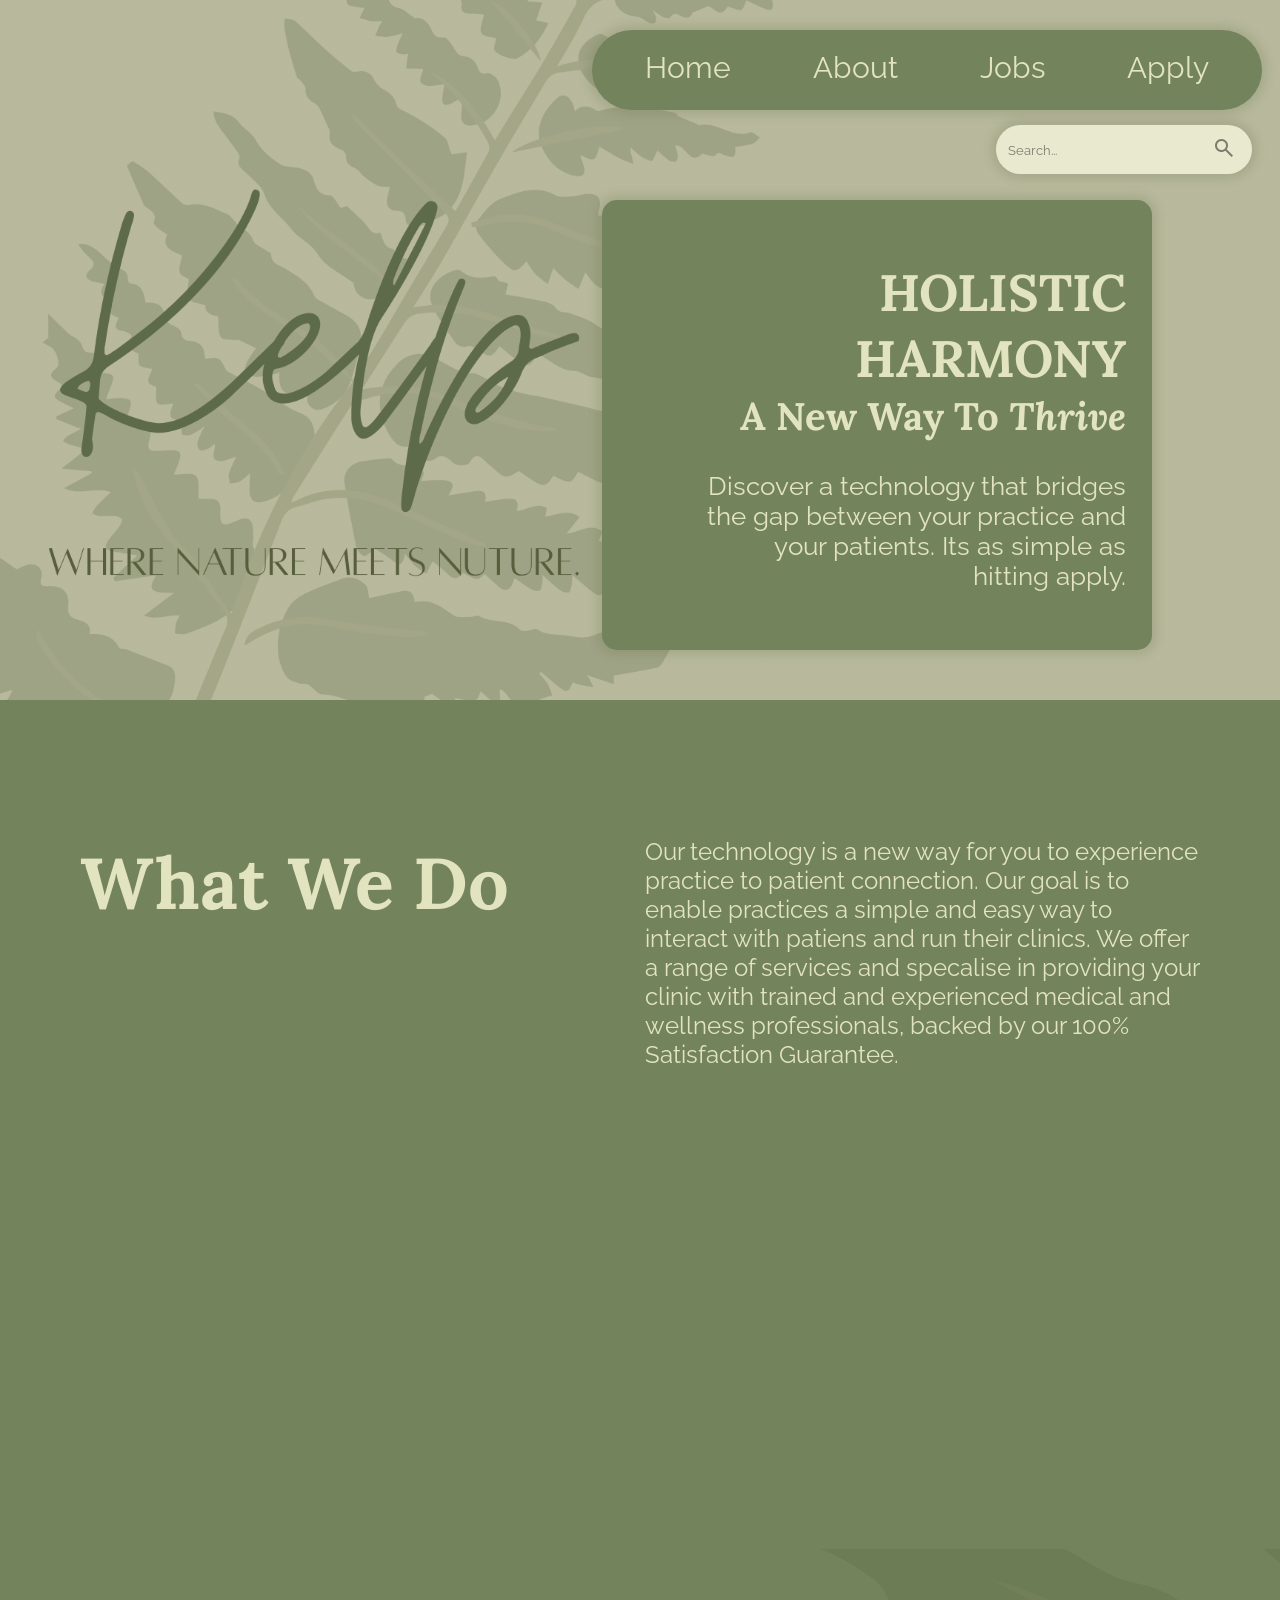
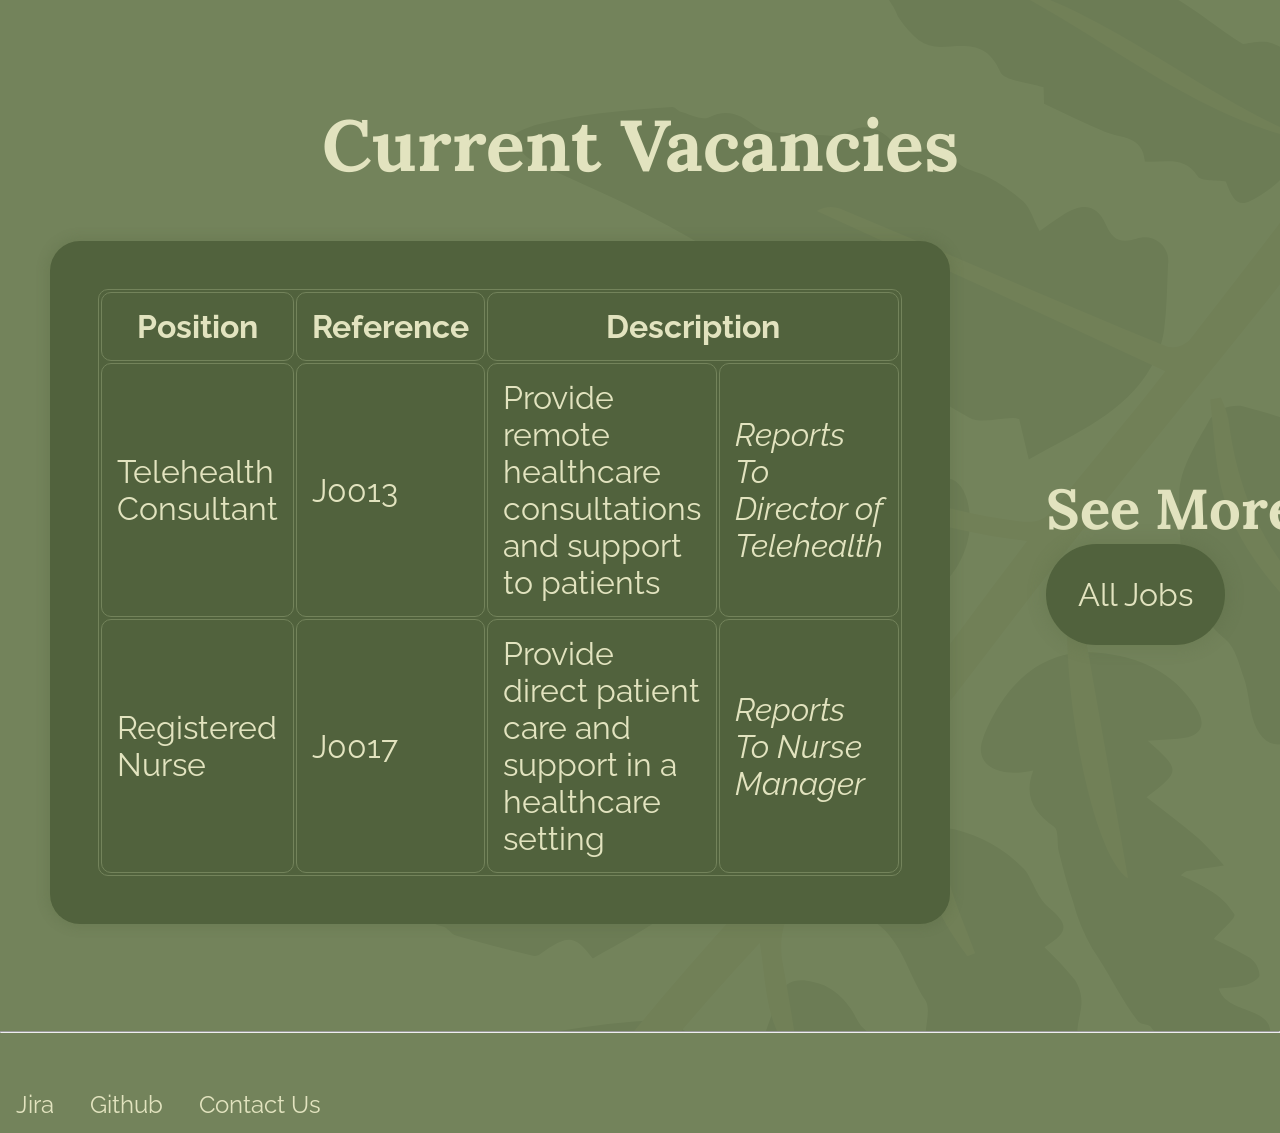
==== index.html @ 51f0620e "had to change name of home.html to index.html for the liveserver to work on github" ====
<!DOCTYPE html>
<html lang="en">

<head>
  <meta charset="utf-8" >
  <meta name="description" content="Homepage for KELP" >
  <meta name="keywords" content="HTML5, Homepage, Navigation, Footer, Search Box" >
  <meta name="viewport" content="width=device-width, initial-scale=1.0">
  <meta name="author" content="Lotus A" >
  <title>KELP Homepage</title>
  <link rel="stylesheet" href="Styles/home.css">
  <link rel="stylesheet" href="Styles/maintheme.css">
  <link rel="preconnect" href="https://fonts.googleapis.com">
  <link rel="preconnect" href="https://fonts.gstatic.com" crossorigin>
  <link href="https://fonts.googleapis.com/css2?family=Lora:ital,wght@0,400..700;1,400..700&display=swap"
    rel="stylesheet">
  <link rel="preconnect" href="https://fonts.googleapis.com">
  <link rel="preconnect" href="https://fonts.gstatic.com" crossorigin>
  <link
    href="https://fonts.googleapis.com/css2?family=Lora:ital,wght@0,400..700;1,400..700&family=Raleway:ital,wght@0,100..900;1,100..900&display=swap"
    rel="stylesheet">
  <link rel="stylesheet"
    href="https://fonts.googleapis.com/css2?family=Material+Symbols+Outlined:opsz,wght,FILL,GRAD@24,400,0,0&icon_names=search" >

</head>

<body>

  <div class="banner">
    <nav>
      <div class="navbg">
        <div class="navbar-text">
          <p class="menu"><a href="index.html">Home</a></p>
          <p class="menu"><a href="About.html">About</a></p>
          <p class="menu"><a href="jobspage.html">Jobs</a></p>
          <p class="menu"><a href="Apply.html">Apply</a></p>
        </div>
      </div>

      <div class="rectangle"></div>

      <div class="searchbox">
        <form action="/search" method="get">
          <input type="search" name="q" placeholder="Search..." aria-label="Search through site content">
          <button type="submit"><span class="searchbox-icon material-symbols-outlined"> search </span></button>
        </form>
      </div>
    </nav>

    <div class="banner-desc">
      <h1>HOLISTIC <br> HARMONY</h1>
      <h2>A New Way To <em>Thrive</em></h2>
      <br>
      <p>
        Discover a technology that bridges <br>
        the gap between your practice and <br>
        your patients. Its as simple as <br>
        hitting apply.
      </p>
    </div>
  </div>




  <!--<img src="images/3.png" alt="KELP Logo, large text with kelp image in background" title="Logo"> -->




  <br>
  <br>
  <br>

  <div class="body">
    <div class="body-desc">
      <div class="body-head">
        <h2>What We Do</h2>
      </div>
      <p> Our technology is a new way for you to experience practice to patient connection. Our goal is to enable
        practices a simple and easy way to interact with patiens and run their clinics. We offer a range of services and
        specalise in providing your clinic with trained and experienced medical and wellness professionals, backed by
        our
        100% Satisfaction Guarantee. </p>
    </div>
  </div>

  <div class="clinicimage"></div>
  <div class="bgv">
    <div class="body-v-head">
      <h2>Current Vacancies</h2>
    </div>
    <div class="body-vacancies">
      <div class="body-table">
        <table>
          <tr>
            <th>Position</th>
            <th>Reference</th>
            <th colspan="2">Description</th>
          </tr>
          <tr>
            <td><a href="Apply.html">Telehealth Consultant</a></td>
            <td>J0013</td>
            <td>Provide remote healthcare consultations and support to patients</td>
            <td><em>Reports To Director of Telehealth</em></td>
          </tr>
          <tr>
            <td><a href="Apply.html">Registered Nurse</a></td>
            <td>J0017</td>
            <td>Provide direct patient care and support in a healthcare setting</td>
            <td><em>Reports To Nurse Manager</em></td>
          </tr>
        </table>
      </div>
      <div class="body-alljobs">
        <h3>See More:</h3>
        <a href="jobspage.html">All Jobs</a>
      </div>
    </div>

    <br>
    <br>
    <br>
  </div>
  <hr>
  <br>
  <br>
  <br>
  <footer>
    <p> <a
        href="https://blucantccode.atlassian.net/?continue=https%3A%2F%2Fblucantccode.atlassian.net%2Fwelcome%2Fsoftware%3FprojectId%3D10033&atlOrigin=eyJpIjoiYTQ3Zjk1MDA3NWE2NDIzZjkxMjU4MjNhMmQxOWZhMTAiLCJwIjoiamlyYS1zb2Z0d2FyZSJ9">Jira</a>
    </p>
    <p> <a href="https://github.com/blucantcode/Web-Tech-Project---Group-1">Github</a></p>
    <p> <a href="mailto:hello@kelp.com">Contact Us</a></p>
  </footer>
</body>

</html>
---- Styles/home.css ----
/* NOTE: The only use of AI in this stylesheet was for the purpose of organzing z-indexes/debugging */
/* Author: Lotus A */


.rectangle {
  position: absolute;
  top: 200px;
  right: 400px;
  width: 700px;
  height: 600px;
  background-color: #73835B;
  border-radius: 15px;
  box-shadow: 0 0 10px 5px #51623d2e;
  z-index: -1;
  animation: fadeinNup 1s ease-in-out forwards;

}


.searchbox input::placeholder,
.searchbox-icon {
  color: rgba(0, 0, 0, 0.466);
}


button {

  border: none;
  background: none;

}



.banner-desc {
  display: flex;
  flex-direction: column;
  align-items: flex-end;
  position: absolute;
  text-align: left;
  top: 300px;
  right: 450px;
  color: #E2E3BF;
  text-align: right;
  font-size: xx-large;
  z-index: 10;
  animation: fadeinNup 1s ease-in-out forwards;
}

.banner {
  position: relative;
  background-image: linear-gradient(rgba(0, 0, 0, 0.185), rgba(0, 0, 0, 0.185)), url("../images/banner.png");
  background-size: cover;
  background-position: center;
  height: 900px;
  width: 100%;
  color: #51623D;
  text-align: center;
  z-index: 0;
}

.body-desc {
  display: grid;
  grid-template-columns: 1fr 1fr;
  gap: 10px;
  font-size: 2rem;
  text-align: left;
  padding: 10rem;
  opacity: 0;
  animation: fadeinNup 1s 0.5s ease-in-out forwards;

}

.body-head {
  font-size: 3rem;
}


.clinicimage {
  background-image: linear-gradient(rgba(0, 0, 0, 0.185), rgba(0, 0, 0, 0.185)), url("../images/clinic.png");
  position: relative;
  background-attachment: fixed;
  background-size: cover;
  background-position: center;
  height: 600px;
  width: 100%;
  color: #51623D;
  text-align: center;
  z-index: 0;
}

.bgv
{
  background-image: url("../images/bggrapic.png");
  background-position: 35%;
  background-size: auto;
}

.body-v-head {
  font-size: 3rem;
  display: flex;
  justify-content: center;
  padding-top: 50px;
  opacity: 0;
  animation: fadeinNup 2s 3s ease-in-out forwards;
}

.body-vacancies {
  background-size: cover;
  display: flex;
  justify-content: space-around;
  align-items: center;
  padding: 50px;
  opacity: 0;
  animation: fadeinNup 2s 3s ease-in-out forwards;
}

th {
  text-align: center;
}

th,
td {
  padding: 15px;
}

td:hover {
  background-color: #73835B;
}

td a {
  color: #E2E3BF;
  text-decoration: none;
  font-size: 2rem;
}

table,
th,
td {
  border: 1px solid #73835B;

  border-radius: 10px;
}

.body-table {
  font-size: 2rem;
  text-align: left;
  padding: 3rem;
  background: #51623D;
  border-radius: 30px;
  box-shadow: 0 0 10px 5px #51623d2e;
  opacity: 0;
  animation: fadeinNup 2s 3.5s ease-in-out forwards;
}


.body-alljobs {
  color: #E2E3BF;
  padding-bottom: 2rem;
  font-size: 3rem;
}

.body-alljobs a {
  color: #E2E3BF;
  display: inline-block;
  margin-right: 1.5rem;
  margin-bottom: 1rem;
  padding: 2rem;
  border-radius: 80px;
  text-decoration: none;
  background-color: #51623D;
  font-size: 3rem;
  box-shadow: 0 0 15px 5px #51623d2e;
}

.body-alljobs a:hover {
  background-color: #6b7a55;
}


footer p {
  display: inline-block;
}

footer a {
  color: #E2E3BF;
  padding: 14px 16px;
  text-decoration: none;
  font-size: 1.5rem;
}

/* responsive design wooho */

@media (max-width: 1440px) {
  .rectangle {
    right: 10%;
    width: 550px;
    height: 450px
  }

  .banner-desc {
    top: 37%;
    right: 12%;
    font-size: 1.6rem;
  }

  .body-desc {
    gap: 10px;
    font-size: 1.5rem;
    padding: 5rem;
  }

  .clinicimage {
    height: 400px;
  }

  .body-v-head {
    font-size: 3rem;
    display: flex;
    justify-content: center;
    padding-top: 150px;

  }

  .body-alljobs {
    padding: 6rem;
    font-size: 3rem;
    white-space: nowrap;
  }

  .body-alljobs a {
    padding-top: 5rem;
    margin-right: 3rem;
    margin-bottom: 3rem;
    padding: 2rem;
    border-radius: 80px;
    font-size: 2rem;
    white-space: nowrap;
    
  }

}

@keyframes fadeinNup {
  from {
    opacity: 0;
    transform: translateY(20px);
  }

  to {
    opacity: 1;
    transform: translateY(0px)
  }
}
---- Styles/maintheme.css ----
a
{
    font-family: 'Raleway', sans-serif;
    font-size: x-large;
}



body
{
    font-family: 'Raleway';
    background-color: #73835b;
    color: #E2E3BF;
}

h1,h2,h3,h4.h5.h6
{
    font-family: 'Lora';
}


/* FOR NAVBAR ONLY */


* {

  margin: 0;

}



.navbg {
  position: fixed;
  padding: 10px;
  top: 30px;
  right: 18px;
  width: 650px;
  height: 60px;
  background-color: #73835b;
  border-radius: 50px;
  box-shadow: 0 0 10px 5px #51623d2e;
  z-index: 1000;
}

.searchbox form {
  display: flex;
  justify-content: flex-end;
  align-items: center;
  position: fixed;
  top: 125px;
  right: 28px;
  padding: 10px;
  border-radius: 50px;
  font-family: 'Lora';
  background-color: #e8e9ce;
  width: max-content;
  z-index: 110;
  box-shadow: 0 0 10px 5px #51623d2e;
  pointer-events: auto; 
}

.searchbox input[type="search"] {
  font-family: 'raleway';
  border: none;
  outline:none;
  width: 200px;
  background: none;
  cursor: text;

}

.searchbox input::placeholder, .searchbox-icon
{
  color: rgba(0, 0, 0, 0.466);
}


button {
  
  border: none;
  background: none;

}

.menu {
  display: inline-block;
  text-align: right;
  margin-right: 50px;
  font-family: 'Lora';
  z-index: 150;
}

.menu a {
  color: #E2E3BF;
  position: relative;
  padding: 20px 16px;
  text-decoration: none;
  font-size: 30px;
  position: relative;
  z-index: 150;
}


.navbar-text {
  position:fixed;
  top: 0px;
  right: 5px;
  display: flex;
  justify-content: flex-end;
  align-items: flex-end;
  padding-top: 50px;
  color: white;
  text-align: center;
  z-index: 1100;
  pointer-events: auto;
}

.navbar-text a:hover
{
  background-color: #51623D;
  border-radius: 50px;
  border-width: auto; 
  
  
}


.banner {
  position: relative;
  background-image: linear-gradient(rgba(0, 0, 0, 0.185), rgba(0, 0, 0, 0.185)), url("../images/banner.png");
  background-size: cover;
  background-position: center;
  height: 900px;
  width: 100%;
  color: #51623D;
  text-align: center;
  z-index: 1;
}


@media (max-width: 1440px) 
{
  .banner
  {
    height: 700px;
  }
}
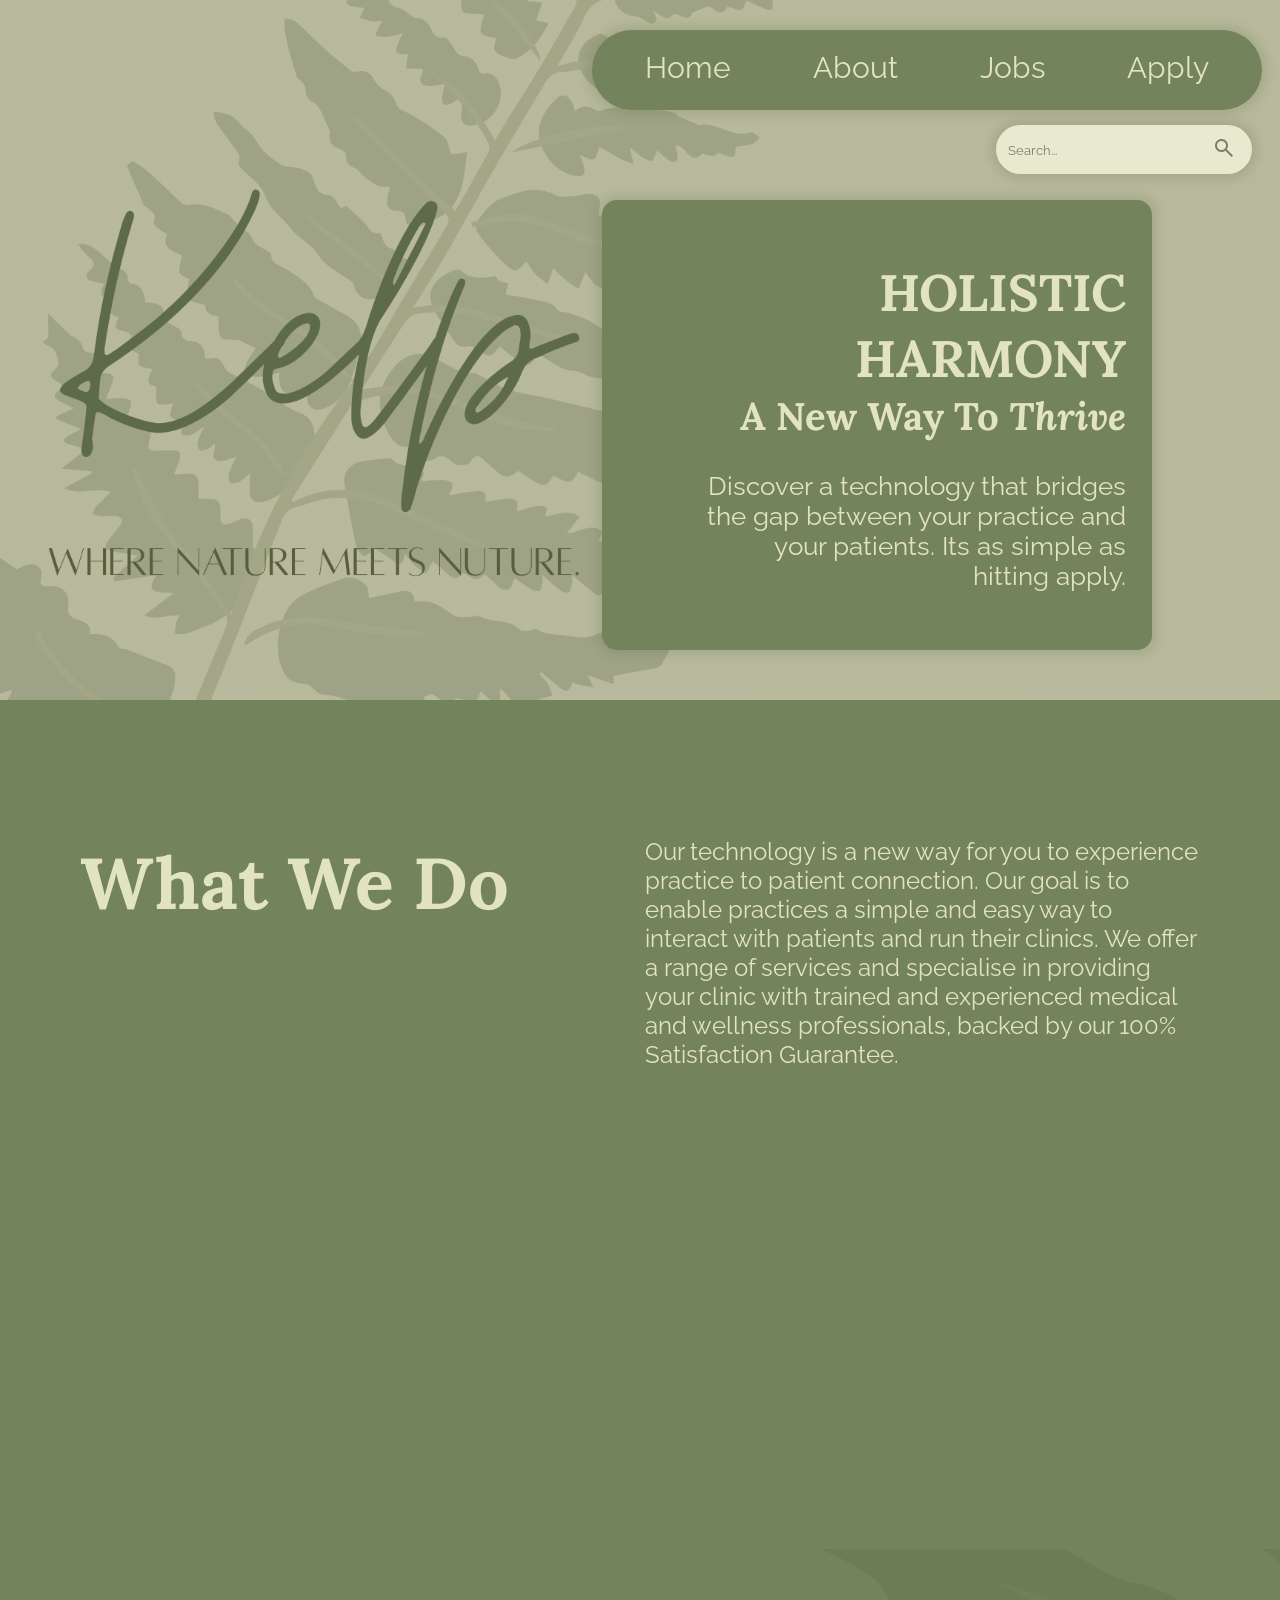
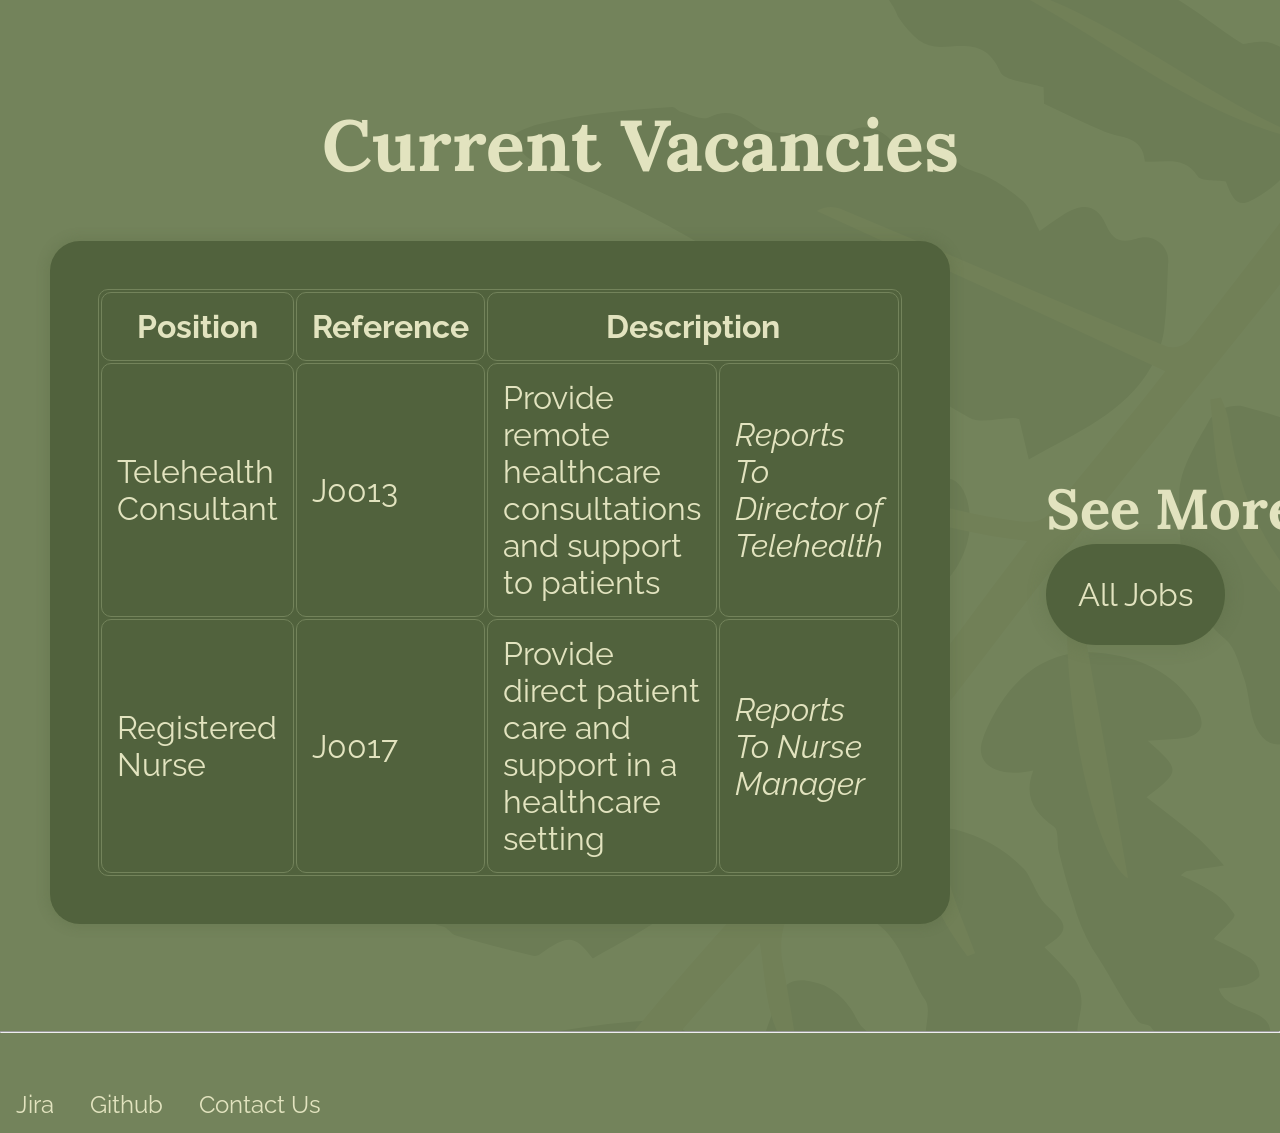
==== commit 9a0ff2c3: "Update index.html typo" ====
--- a/index.html
+++ b/index.html
@@ -78,8 +78,8 @@
         <h2>What We Do</h2>
       </div>
       <p> Our technology is a new way for you to experience practice to patient connection. Our goal is to enable
-        practices a simple and easy way to interact with patiens and run their clinics. We offer a range of services and
-        specalise in providing your clinic with trained and experienced medical and wellness professionals, backed by
+        practices a simple and easy way to interact with patients and run their clinics. We offer a range of services and
+        specialise in providing your clinic with trained and experienced medical and wellness professionals, backed by
         our
         100% Satisfaction Guarantee. </p>
     </div>
@@ -135,4 +135,4 @@
   </footer>
 </body>
 
-</html>+</html>
